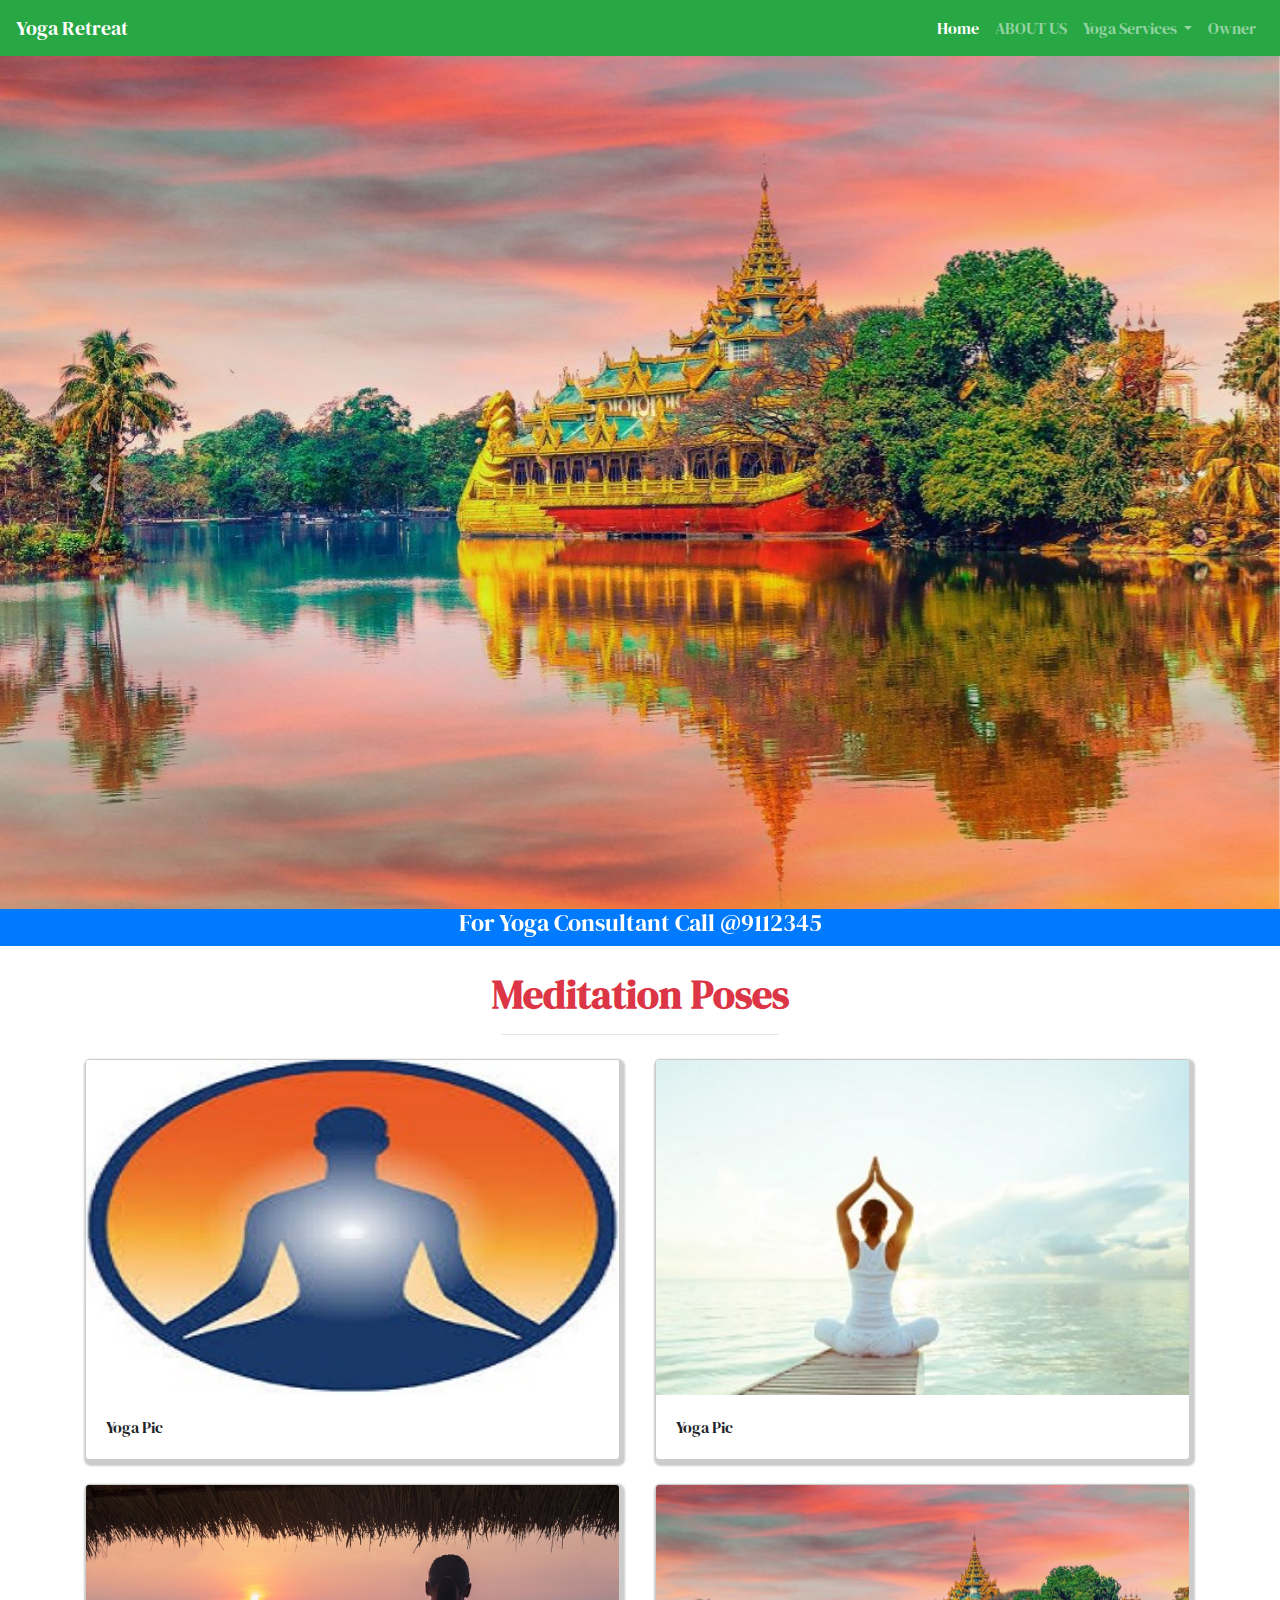
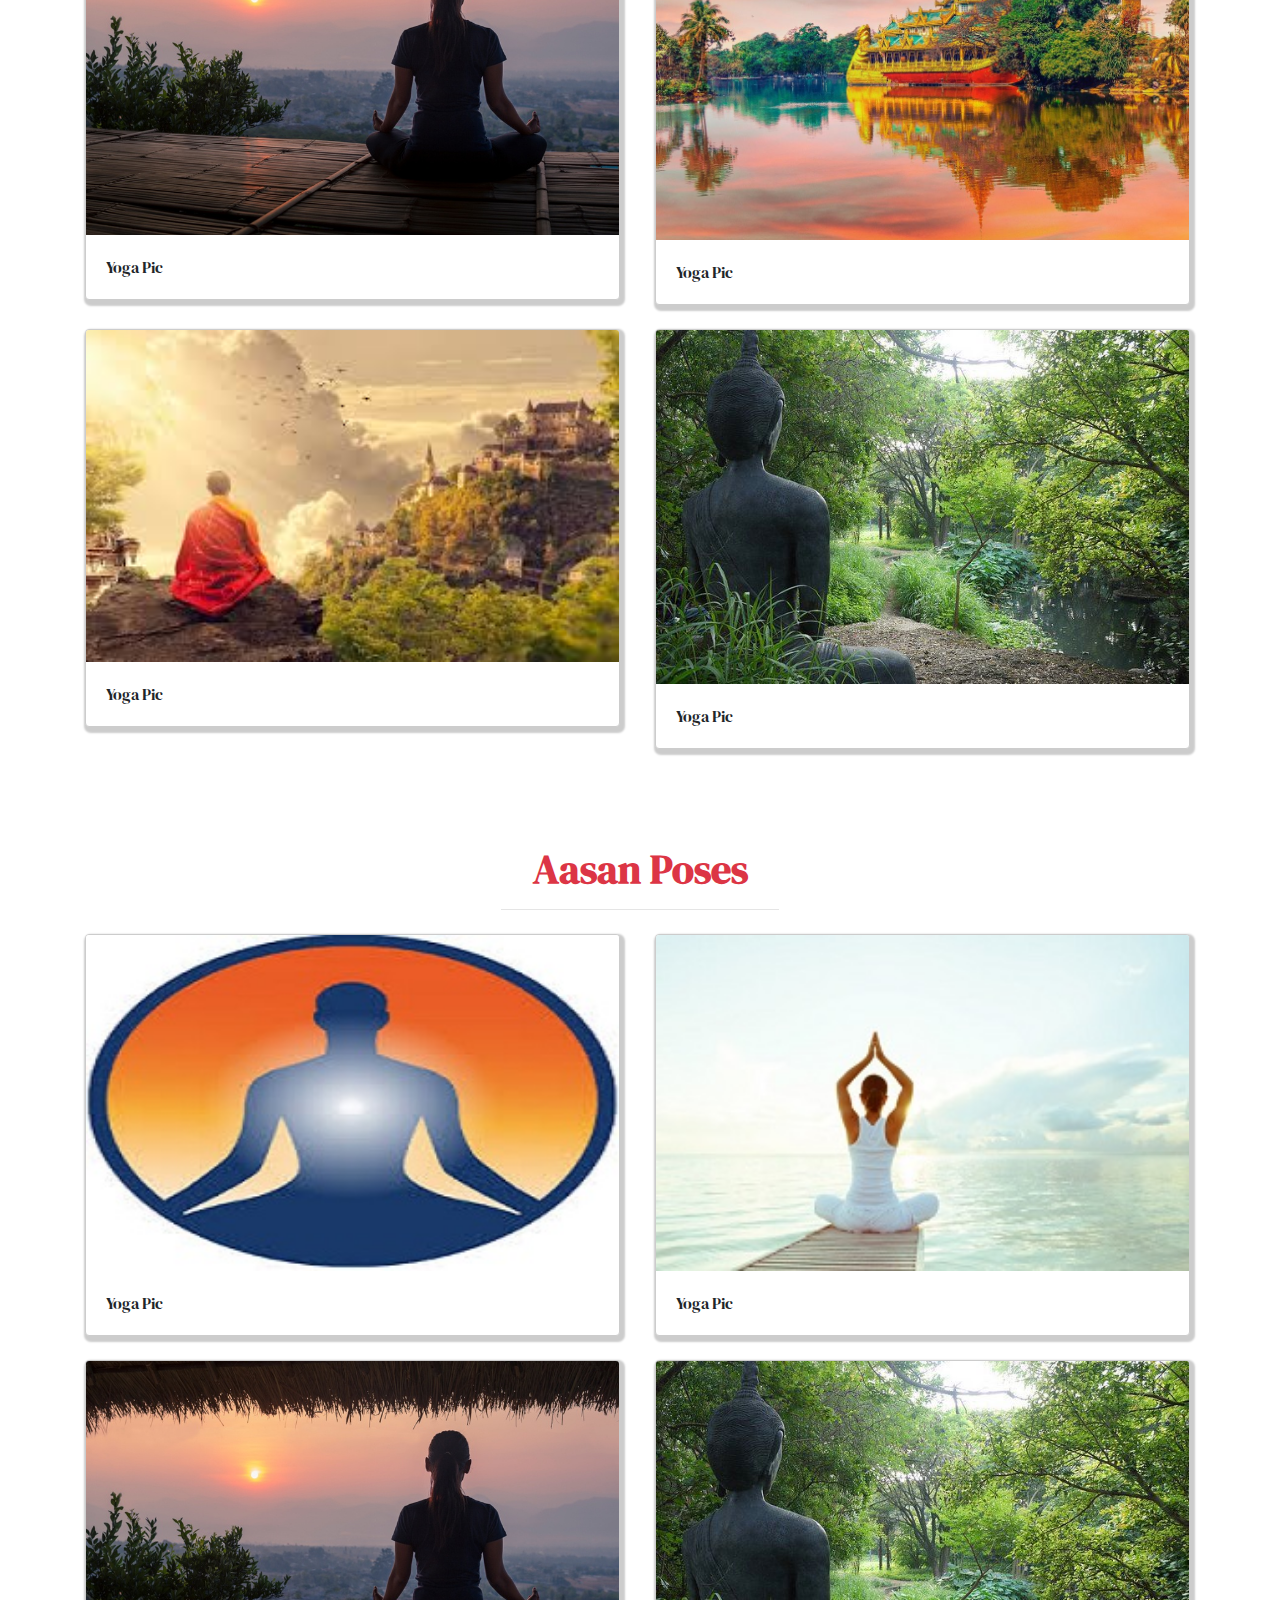
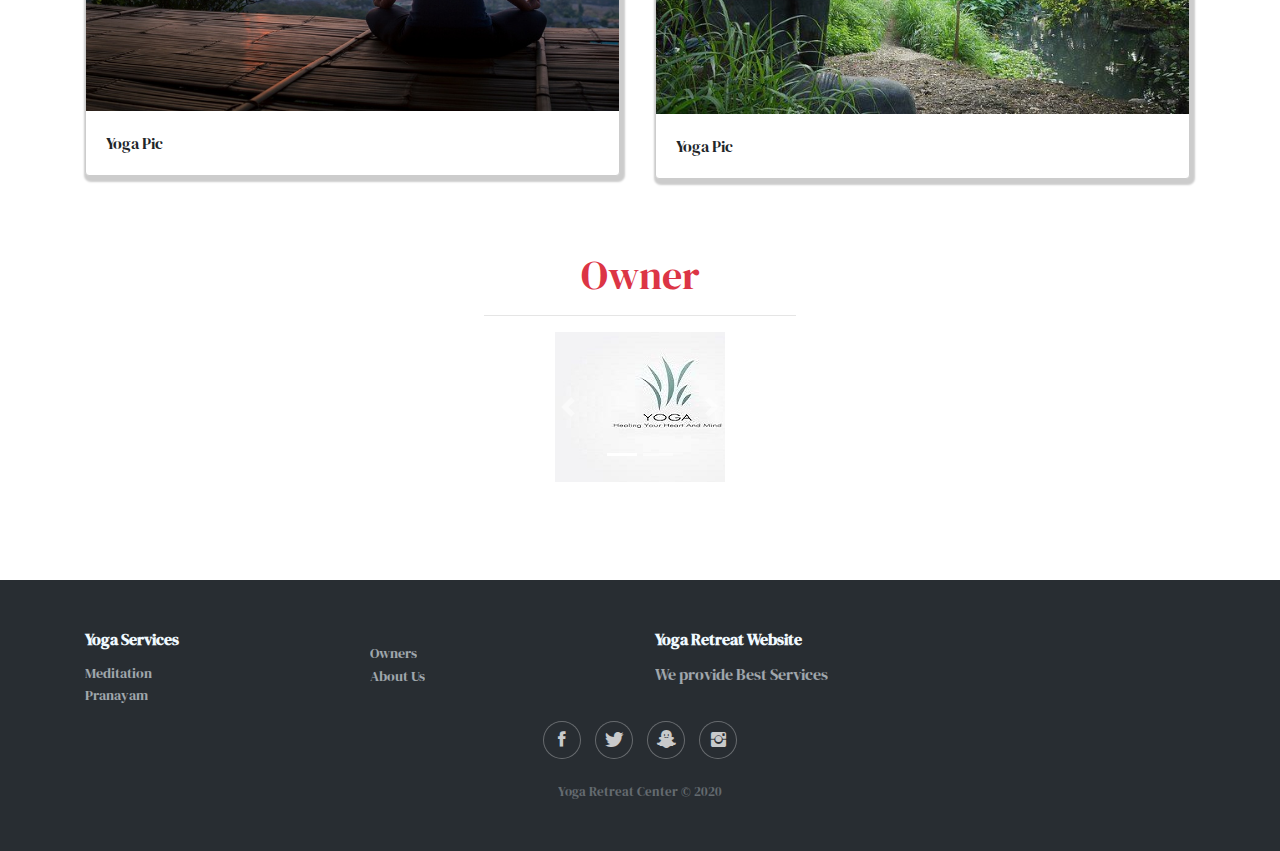
==== index.html @ 08ecc313 "hello" ====
<!DOCTYPE html>
<html lang="en">
<head>
    <meta charset="UTF-8">
    <meta name="viewport" content="width=device-width, initial-scale=1.0">
    <meta http-equiv="X-UA-Compatible" content="ie=edge">
    <title>KAUSHIK PROPERTIES</title>
    <!-- <link rel="stylesheet" type="text/css" href="bootstrap.css"> -->
    <link rel="stylesheet" href="https://maxcdn.bootstrapcdn.com/bootstrap/4.3.1/css/bootstrap.min.css">
    <link href="https://fonts.googleapis.com/css?family=DM+Serif+Display&display=swap" rel="stylesheet">
     <link rel="stylesheet" href="footer/assets/fonts/ionicons.min.css">
    <link rel="stylesheet" href="footer/assets/css/Footer-Dark.css">
    <link rel="stylesheet" href="footer/assets/css/styles.css">
    
    <style>
      html,body{width: 100%;}
      section{
        width: 100%;
        margin: 0;
        padding-top: 0;
      }
      *{
        font-family: 'DM Serif Display', serif;
        
      }
      .leasing{
        text-transform: capitalize;
      }
      .our_partners{
        height: 200px;
        width: 200px;
      }
      .second{
        width: 99%;
        transition: width 1s, height 1s, box-shadow 1s;
        box-shadow: 2px 3px 2px 3px #ccc;
         border:1px solid #ccc;
      }
      .second:hover{
        width: 100%;
      }
    </style>
</head>
<body>
   <header>
    <nav class="navbar navbar-expand-lg navbar-dark bg-success">
        <a class="navbar-brand" href="ks.html">Yoga Retreat</a>
        <button class="navbar-toggler" type="button" data-toggle="collapse" data-target="#navbarSupportedContent" aria-controls="navbarSupportedContent" aria-expanded="false" aria-label="Toggle navigation">
          <span class="navbar-toggler-icon"></span>
        </button>
      
        <div class="collapse navbar-collapse" id="navbarSupportedContent">
          <ul class="navbar-nav ml-auto">
            <li class="nav-item active">
              <a class="nav-link" href="ks.html">Home <span class="sr-only">(current)</span></a>
            </li>
            <li class="nav-item">
              <a class="nav-link" href="about.html">ABOUT US</a>
            </li>
            <li class="nav-item dropdown">
              <a class="nav-link dropdown-toggle" href="#" id="navbarDropdown" role="button" data-toggle="dropdown" aria-haspopup="true" aria-expanded="false">
                Yoga Services
              </a>
              <div class="dropdown-menu" aria-labelledby="navbarDropdown">
                <a class="dropdown-item" href="#comm_p">Meditation</a>
                <a class="dropdown-item" href="#ret_p">Pranayam</a>
              </div>
            </li>
            <!-- <li class="nav-item">
              <a class="nav-link" href="contactus.html">CONTACT US</a>
            </li> -->
            <li class="nav-item">
              <a class="nav-link" href="#partners">Owner</a>
            </li>
          </ul>
         <!--  <form class="form-inline my-2 my-lg-0">
            <input class="form-control mr-sm-2" type="search" placeholder="Search" aria-label="Search">
            <button class="btn btn-outline-success my-2 my-sm-0" type="submit">Search</button>
          </form> -->
        </div>
      </nav>
      <!-- NAVBAR ENDS -->
      <!-- COUROSELL STARTS -->
      <div id="carouselExampleControls" class="carousel slide" data-ride="carousel">
        <div class="carousel-inner">
          <div class="carousel-item active">
            <img src="images/5.jpg" class="d-block w-100" alt=" bussiness tower">
          </div>
          
          <div class="carousel-item">
            <img src="images/7.jpeg" class="d-block w-100" alt="spaze boulevard">
          </div>
          
        </div>
        <a class="carousel-control-prev" href="#carouselExampleControls" role="button" data-slide="prev">
          <span class="carousel-control-prev-icon" aria-hidden="true"></span>
          <span class="sr-only">Previous</span>
        </a>
        <a class="carousel-control-next" href="#carouselExampleControls" role="button" data-slide="next">
          <span class="carousel-control-next-icon" aria-hidden="true"></span>
          <span class="sr-only">Next</span>
        </a>
      </div>
      <!-- corousell ends -->
   </header> 
   <!-- header ends -->
   <!-- starts -->
<section>
   <article>
     <div class="container-fluid bg-primary text-white text-center px-0 ">
       <div class="row">
         <div class="col-lg-12 col-sm-12 col-md-12 col-xs-12">
       <h4 class="text-capitalize font-weight-normal "> for Yoga consultant call @9112345</h4>
      </div>
     </div>
     </div>
  </article>
</section> 
<!-- ends -->
  <!-- commercial property pics starts  -->
<section class="leasing" id="c_leas">
     <div class="container bg-white py-4 ">
      <h1 class="font-weight-bold text-capitalize text-center text-danger" id="comm_p">Meditation Poses</h1>
      <hr class="w-25 mx-auto">
    <div class="row my-4 text-body">
     <div class="col-lg-6 col-md-6 col-sm-12 col-xs-12 mb-4 ">
      <div class="second card">
        <img src="images/1.jpg" class="card-img-top" alt="">
        <div class="card-body">
          <p class="card-text"> yoga pic</p>
        </div>
      </div>
     </div>
      <div class=" col-lg-6 col-md-6 col-sm-12 col-xs-12 mb-4">
      <div class="second card" >
        <img src="images/2.jpg" class="card-img-top" alt="">
        <div class="card-body">
          <p class="card-text">Yoga pic</p>
        </div>
      </div>
    </div>
    <div class=" col-lg-6 col-md-6 col-sm-12 col-xs-12 mb-4">
      <div class="second card" >
        <img src="images/3.jpg" class="card-img-top" alt="">
        <div class="card-body">
          <p class="card-text">Yoga pic</p>
        </div>
      </div>
    </div>
    <div class=" col-lg-6 col-md-6 col-sm-12 col-xs-12 mb-4">
          <div class="second card">
            <img src="images/5.jpg" class="card-img-top" alt="">
            <div class="card-body">
              <p class="card-text">Yoga pic</p>
            </div>
          </div>
        </div>
        <div class=" col-lg-6 col-md-6 col-sm-12 col-xs-12 mb-4">
          <div class="second card">
            <img src="images/6.jpg" class="card-img-top" alt="">
            <div class="card-body">
              <p class="card-text">Yoga pic</p>
            </div>
          </div>
        </div>
        <div class=" col-lg-6 col-md-6 col-sm-12 col-xs-12 mb-4">
          <div class="second card">
            <img src="images/7.jpeg" class="card-img-top" alt="">
            <div class="card-body">
              <p class="card-text"> Yoga pic</p>
            </div>
          </div>

    </div>
  </div>
</div>
</section>
<!-- commercial property ends -->
<!-- retail property starts -->
<section class="leasing" id="r_leas">
    <div class="container bg-white py-4 ">
     <h1 class="font-weight-bold text-capitalize text-center text-danger" id="ret_p">Aasan poses</h1>
     <hr class="w-25 mx-auto">
   <div class="row my-4 text-body">
    <div class=" col-lg-6 col-md-6 col-sm-12  col-xs-12 mb-4">
     <div class="second card">
       <img src="images/1.jpg" class="card-img-top" alt="">
       <div class="card-body">
         <p class="card-text"> Yoga pic </p>
       </div>
     </div>
    </div>
     <div class=" col-lg-6 col-md-6 col-sm-12 col-xs-12 mb-4">
     <div class="second card" >
       <img src="images/2.jpg" class="card-img-top" alt="">
       <div class="card-body">
         <p class="card-text"> Yoga pic </p>
       </div>
     </div>
   </div>
   <div class=" col-lg-6 col-md-6 col-sm-12 col-xs-12 mb-4">
     <div class="second card" >
       <img src="images/3.jpg" class="card-img-top" alt="">
       <div class="card-body">
         <p class="card-text"> Yoga pic</p>
       </div>
     </div>
   </div>
   <div class=" col-lg-6 col-md-6 col-sm-12 col-xs-12 mb-4">
         <div class="second card">
           <img src="images/7.jpeg" class="card-img-top" alt="">
           <div class="card-body">
             <p class="card-text"> Yoga pic</p>
           </div>
         </div>
    </div>
 </div>
</div>

</section>
<!-- retail property ends -->

<!-- our partners starts -->
<section class="container-fluid" id="partners">
  <article>
     <h1 class="text-capitalize text-center text-danger">Owner</h1>
    <hr class="w-25 mx-auto">
  </article>
</section>
<section class="container-fluid our_partners">
  <div id="demo" class="carousel slide" data-ride="carousel">
  <!-- Indicators -->
  <ul class="carousel-indicators">
    <li data-target="#demo" data-slide-to="0" class="active"></li>
    <li data-target="#demo" data-slide-to="1"></li>
  </ul>

  <!-- The slideshow -->
  <div class="carousel-inner">
    <div class="carousel-item active">
      <img src="images/yogalogo.jpg" alt="college search">
    </div>
    <div class="carousel-item">
      <img src="images/2.jpg" alt="hexagon consulting pvt ltd">
    </div>
  </div>

  <!-- Left and right controls -->
  <a class="carousel-control-prev" href="#demo" data-slide="prev">
    <span class="carousel-control-prev-icon"></span>
  </a>
  <a class="carousel-control-next" href="#demo" data-slide="next">
    <span class="carousel-control-next-icon"></span>
  </a>

</div>
</section>
<!-- about us ends -->
<!-- footer -->
<section class="mt-5 ">
  <div class="footer-dark">
        <footer>
            <div class="container">
                <div class="row">
                    <div class="col-sm-6 col-md-3 item">
                        <h3>Yoga Services</h3>
                        <ul>
                            <li><a href="#c_leas">Meditation</a></li>
                            <li><a href="#r_leas">Pranayam</a></li>
                            
                        </ul>
                    </div>
                    <div class="col-sm-6 col-md-3 item">
                        <h3></h3>
                        <ul>
                            <li><a href="#partners">Owners</a></li>
                            <li><a href="about.html">About Us</a></li>
                        
                        </ul>
                    </div>
                    <div class="col-md-6 item text">
                        <h3>Yoga Retreat Website</h3>
                        <p>We provide Best Services</p>
                    </div>
                    <div class="col item social"><a href="#"><i class="icon ion-social-facebook"></i></a><a href="#"><i class="icon ion-social-twitter"></i></a><a href="#"><i class="icon ion-social-snapchat"></i></a><a href="#"><i class="icon ion-social-instagram"></i></a></div>
                </div>
                <p class="copyright">Yoga Retreat Center © 2020</p>
            </div>
        </footer>
    </div>
</section>
     <!-- footer ends -->
  <!-- SCRIPT TAG BOOTSTRAP -->
    <!-- jQuery library -->
<script src="https://ajax.googleapis.com/ajax/libs/jquery/3.4.1/jquery.min.js"></script>

<!-- Popper JS -->
<script src="https://cdnjs.cloudflare.com/ajax/libs/popper.js/1.14.7/umd/popper.min.js"></script>

<!-- Latest compiled JavaScript -->
<script src="https://maxcdn.bootstrapcdn.com/bootstrap/4.3.1/js/bootstrap.min.js"></script>
   
</body>
</html>
---- footer/assets/css/Footer-Dark.css ----
.footer-dark {
  padding:50px 0;
  color:#f0f9ff;
  background-color:#282d32;
}

.footer-dark h3 {
  margin-top:0;
  margin-bottom:12px;
  font-weight:bold;
  font-size:16px;
}

.footer-dark ul {
  padding:0;
  list-style:none;
  line-height:1.6;
  font-size:14px;
  margin-bottom:0;
}

.footer-dark ul a {
  color:inherit;
  text-decoration:none;
  opacity:0.6;
}

.footer-dark ul a:hover {
  opacity:0.8;
}

@media (max-width:767px) {
  .footer-dark .item:not(.social) {
    text-align:center;
    padding-bottom:20px;
  }
}

.footer-dark .item.text {
  margin-bottom:36px;
}

@media (max-width:767px) {
  .footer-dark .item.text {
    margin-bottom:0;
  }
}

.footer-dark .item.text p {
  opacity:0.6;
  margin-bottom:0;
}

.footer-dark .item.social {
  text-align:center;
}

@media (max-width:991px) {
  .footer-dark .item.social {
    text-align:center;
    margin-top:20px;
  }
}

.footer-dark .item.social > a {
  font-size:20px;
  width:36px;
  height:36px;
  line-height:36px;
  display:inline-block;
  text-align:center;
  border-radius:50%;
  box-shadow:0 0 0 1px rgba(255,255,255,0.4);
  margin:0 8px;
  color:#fff;
  opacity:0.75;
}

.footer-dark .item.social > a:hover {
  opacity:0.9;
}

.footer-dark .copyright {
  text-align:center;
  padding-top:24px;
  opacity:0.3;
  font-size:13px;
  margin-bottom:0;
}
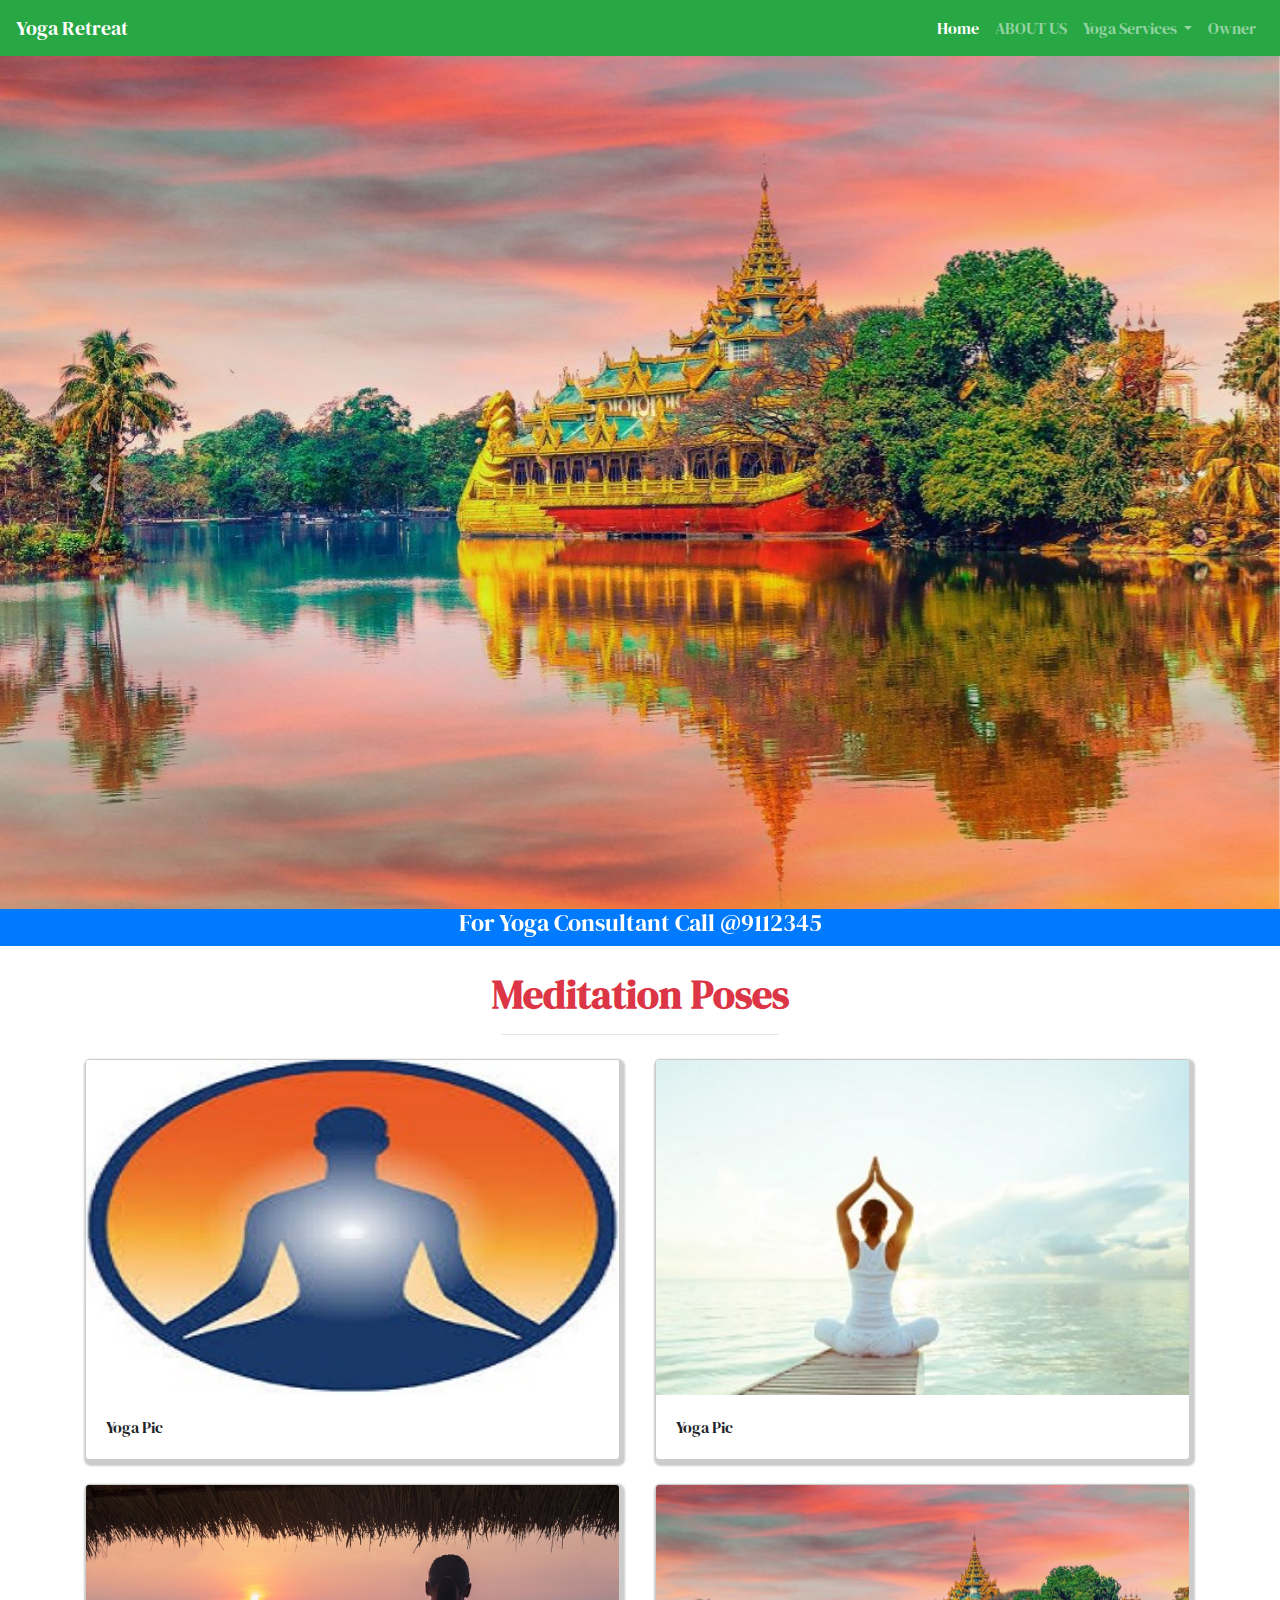
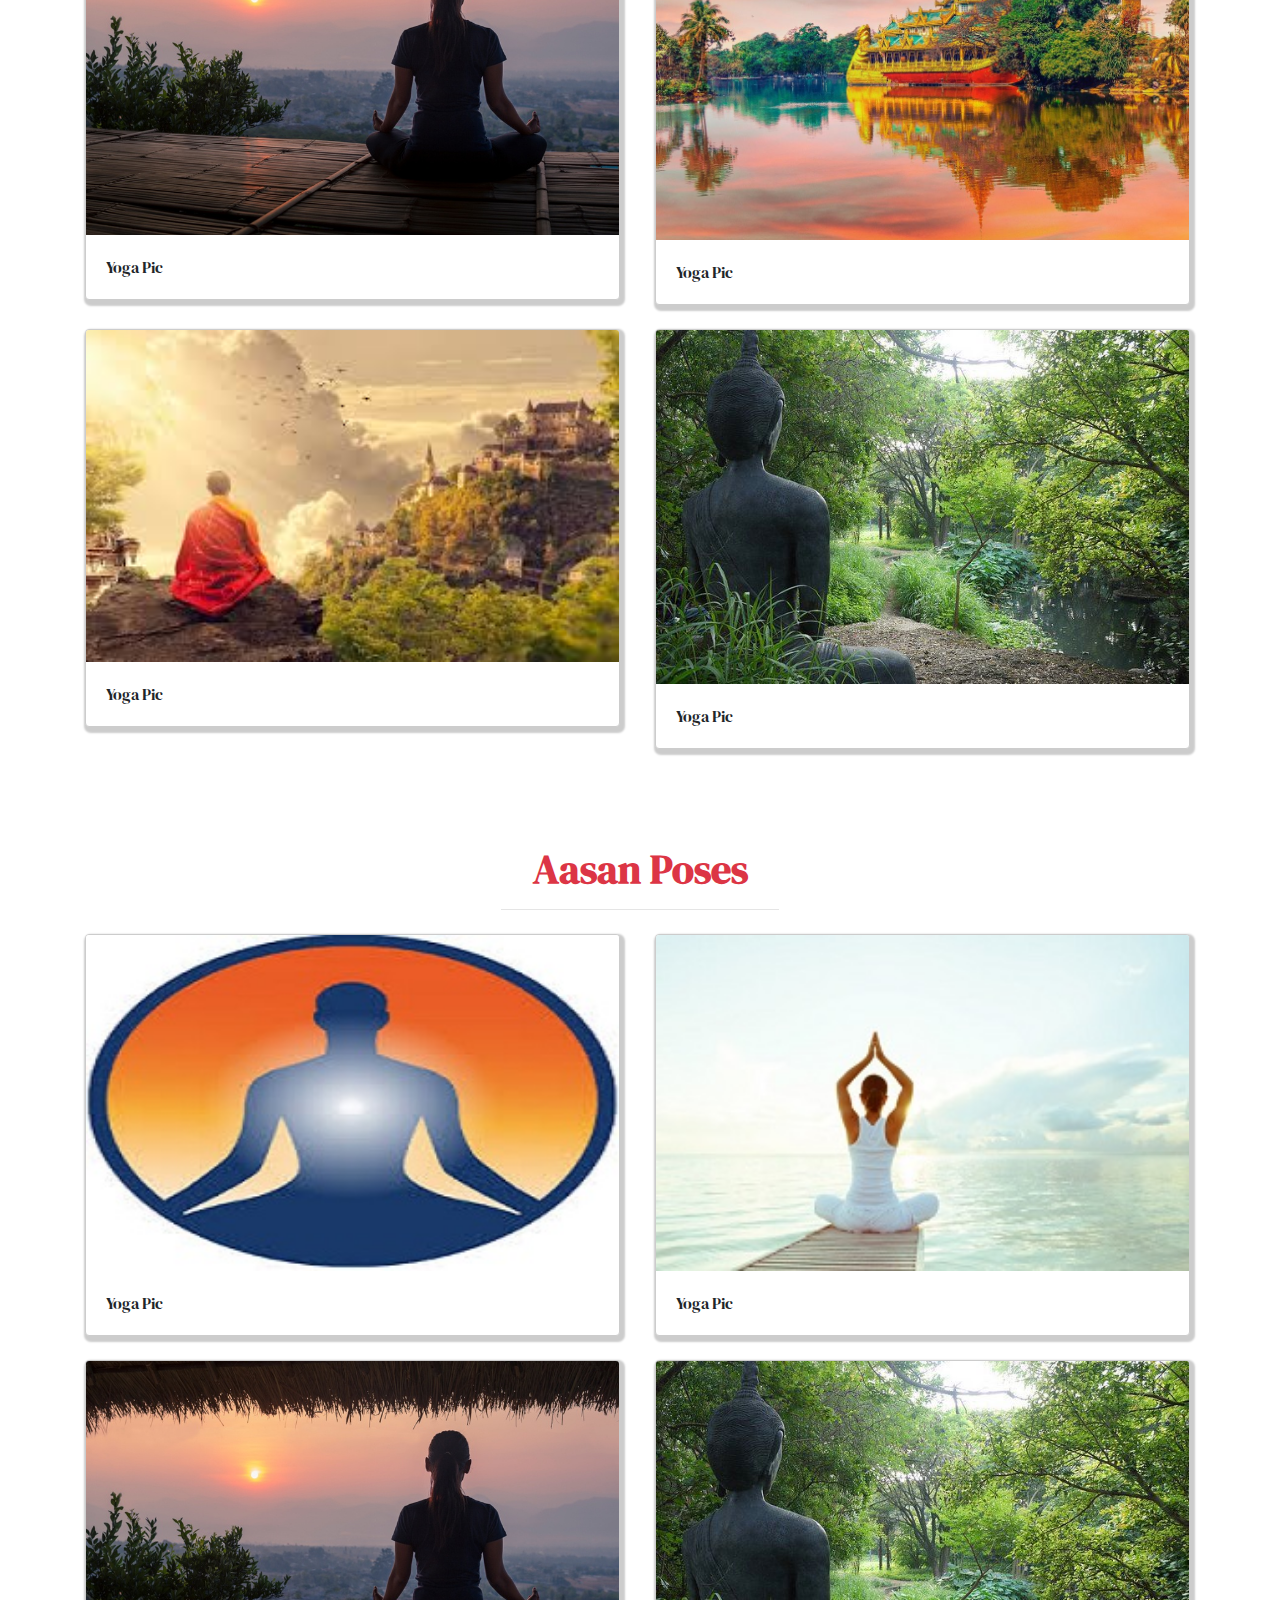
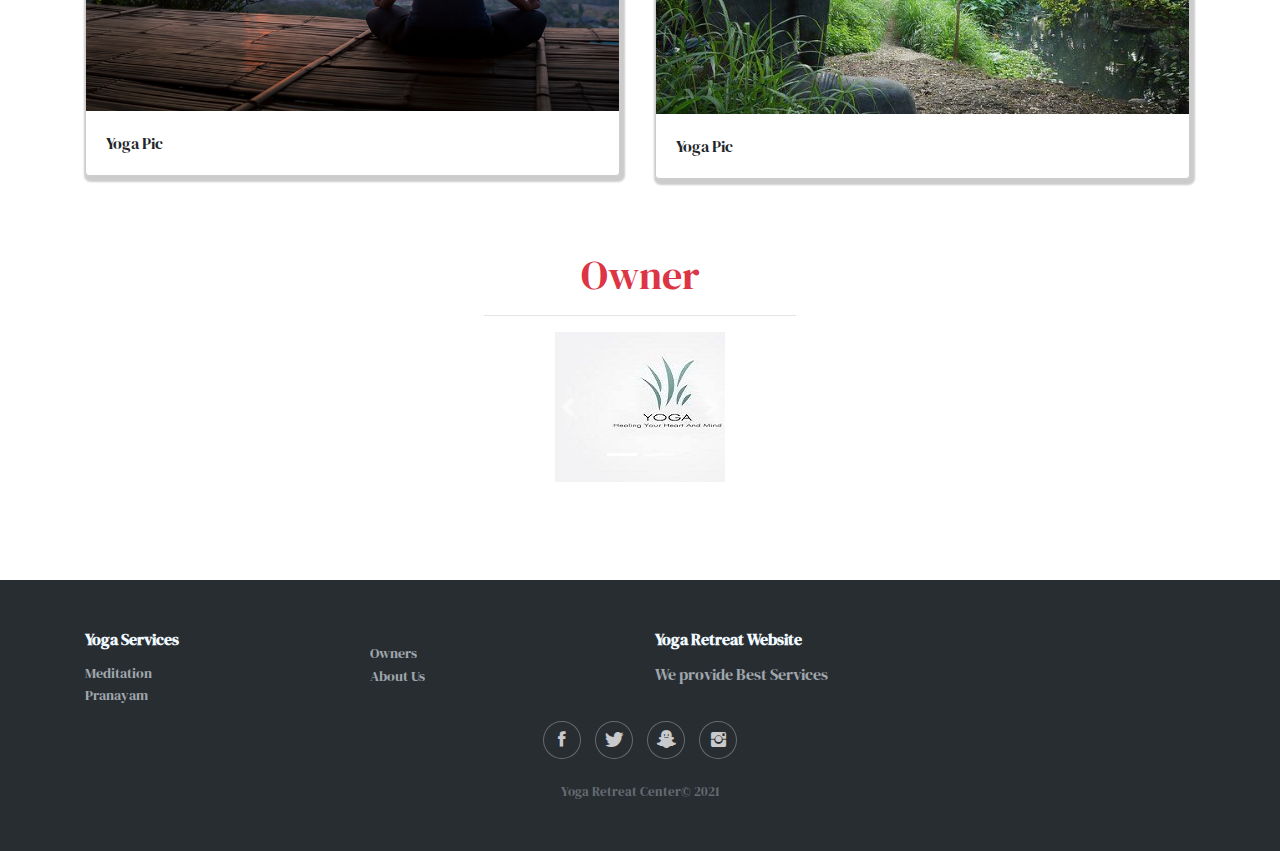
==== commit e62d3d94: "Update index.html" ====
--- a/index.html
+++ b/index.html
@@ -4,7 +4,7 @@
     <meta charset="UTF-8">
     <meta name="viewport" content="width=device-width, initial-scale=1.0">
     <meta http-equiv="X-UA-Compatible" content="ie=edge">
-    <title>KAUSHIK PROPERTIES</title>
+    <title>Yoga Retreat</title>
     <!-- <link rel="stylesheet" type="text/css" href="bootstrap.css"> -->
     <link rel="stylesheet" href="https://maxcdn.bootstrapcdn.com/bootstrap/4.3.1/css/bootstrap.min.css">
     <link href="https://fonts.googleapis.com/css?family=DM+Serif+Display&display=swap" rel="stylesheet">
@@ -44,7 +44,7 @@
 <body>
    <header>
     <nav class="navbar navbar-expand-lg navbar-dark bg-success">
-        <a class="navbar-brand" href="ks.html">Yoga Retreat</a>
+        <a class="navbar-brand" href="index.html">Yoga Retreat</a>
         <button class="navbar-toggler" type="button" data-toggle="collapse" data-target="#navbarSupportedContent" aria-controls="navbarSupportedContent" aria-expanded="false" aria-label="Toggle navigation">
           <span class="navbar-toggler-icon"></span>
         </button>
@@ -52,7 +52,7 @@
         <div class="collapse navbar-collapse" id="navbarSupportedContent">
           <ul class="navbar-nav ml-auto">
             <li class="nav-item active">
-              <a class="nav-link" href="ks.html">Home <span class="sr-only">(current)</span></a>
+              <a class="nav-link" href="index.html">Home <span class="sr-only">(current)</span></a>
             </li>
             <li class="nav-item">
               <a class="nav-link" href="about.html">ABOUT US</a>
@@ -284,7 +284,7 @@
                     </div>
                     <div class="col item social"><a href="#"><i class="icon ion-social-facebook"></i></a><a href="#"><i class="icon ion-social-twitter"></i></a><a href="#"><i class="icon ion-social-snapchat"></i></a><a href="#"><i class="icon ion-social-instagram"></i></a></div>
                 </div>
-                <p class="copyright">Yoga Retreat Center © 2020</p>
+                <p class="copyright">Yoga Retreat Center© 2021</p>
             </div>
         </footer>
     </div>
@@ -301,4 +301,4 @@
 <script src="https://maxcdn.bootstrapcdn.com/bootstrap/4.3.1/js/bootstrap.min.js"></script>
    
 </body>
-</html>+</html>
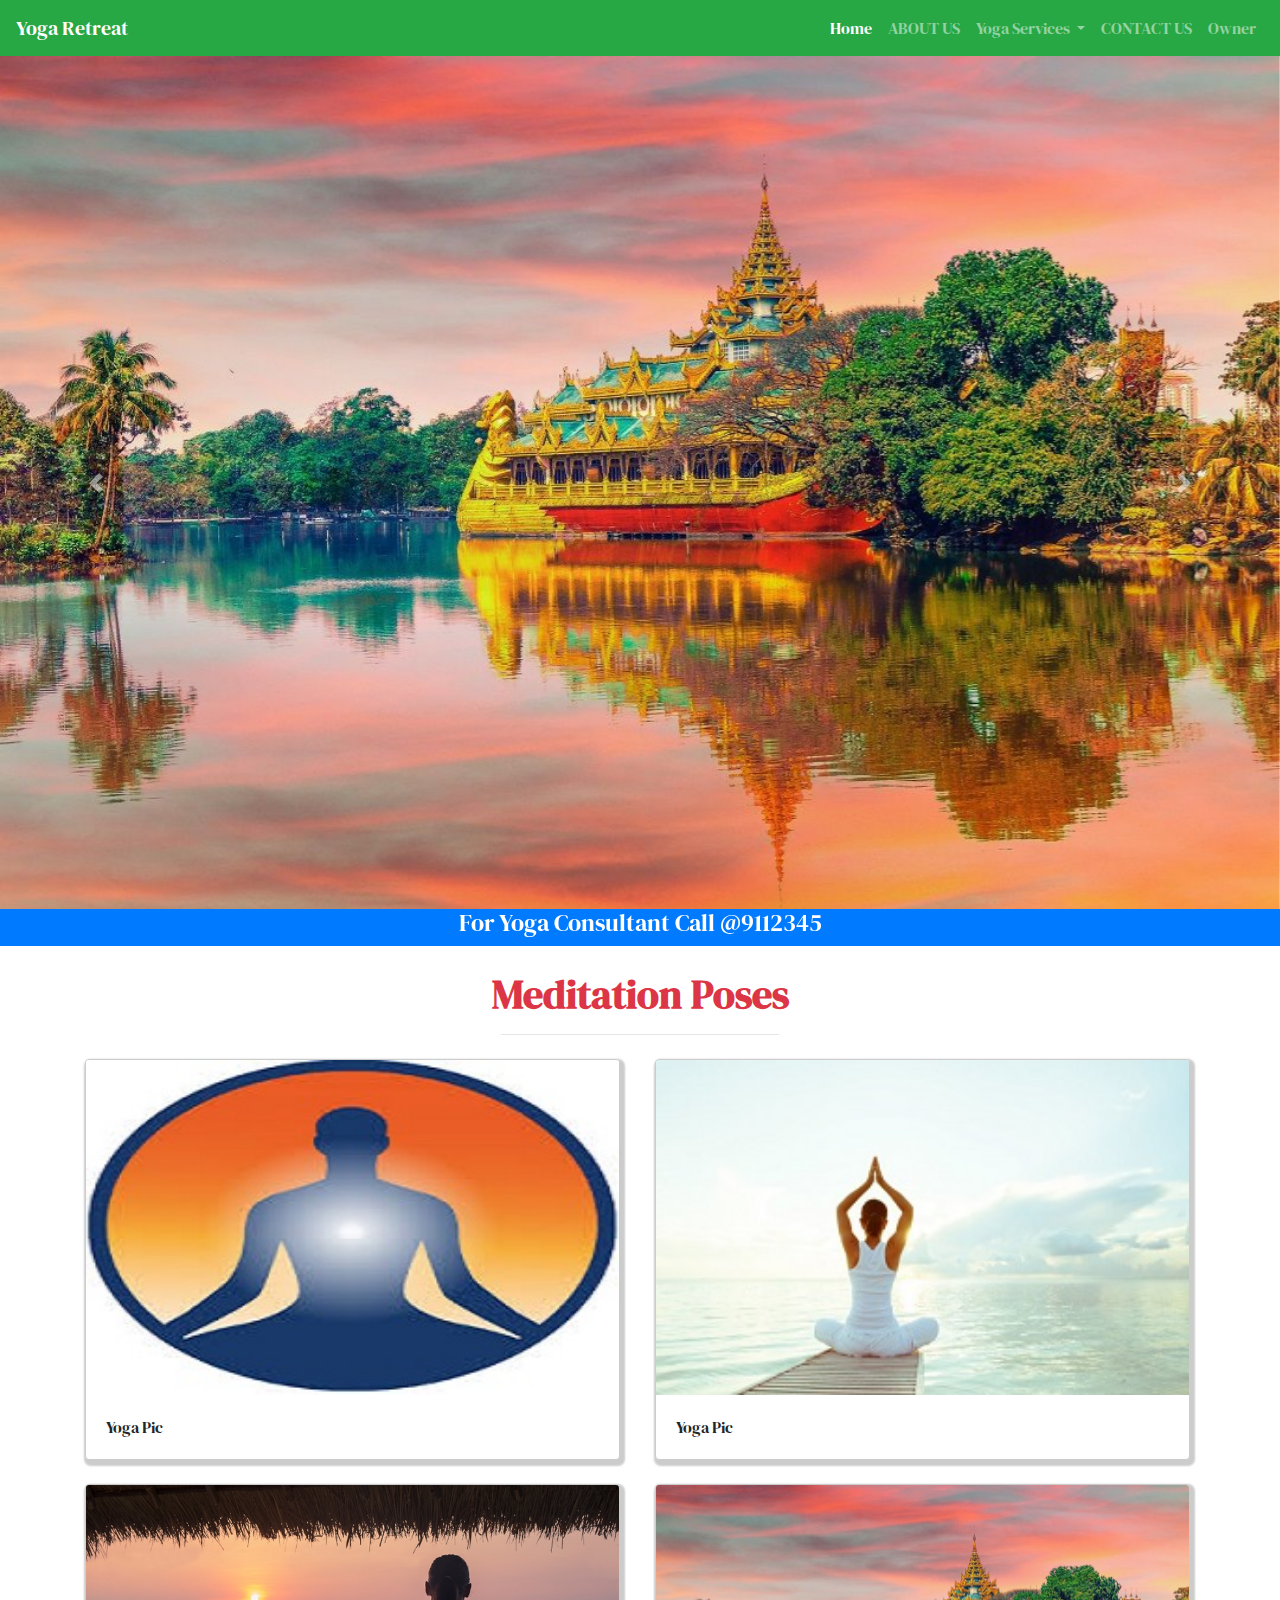
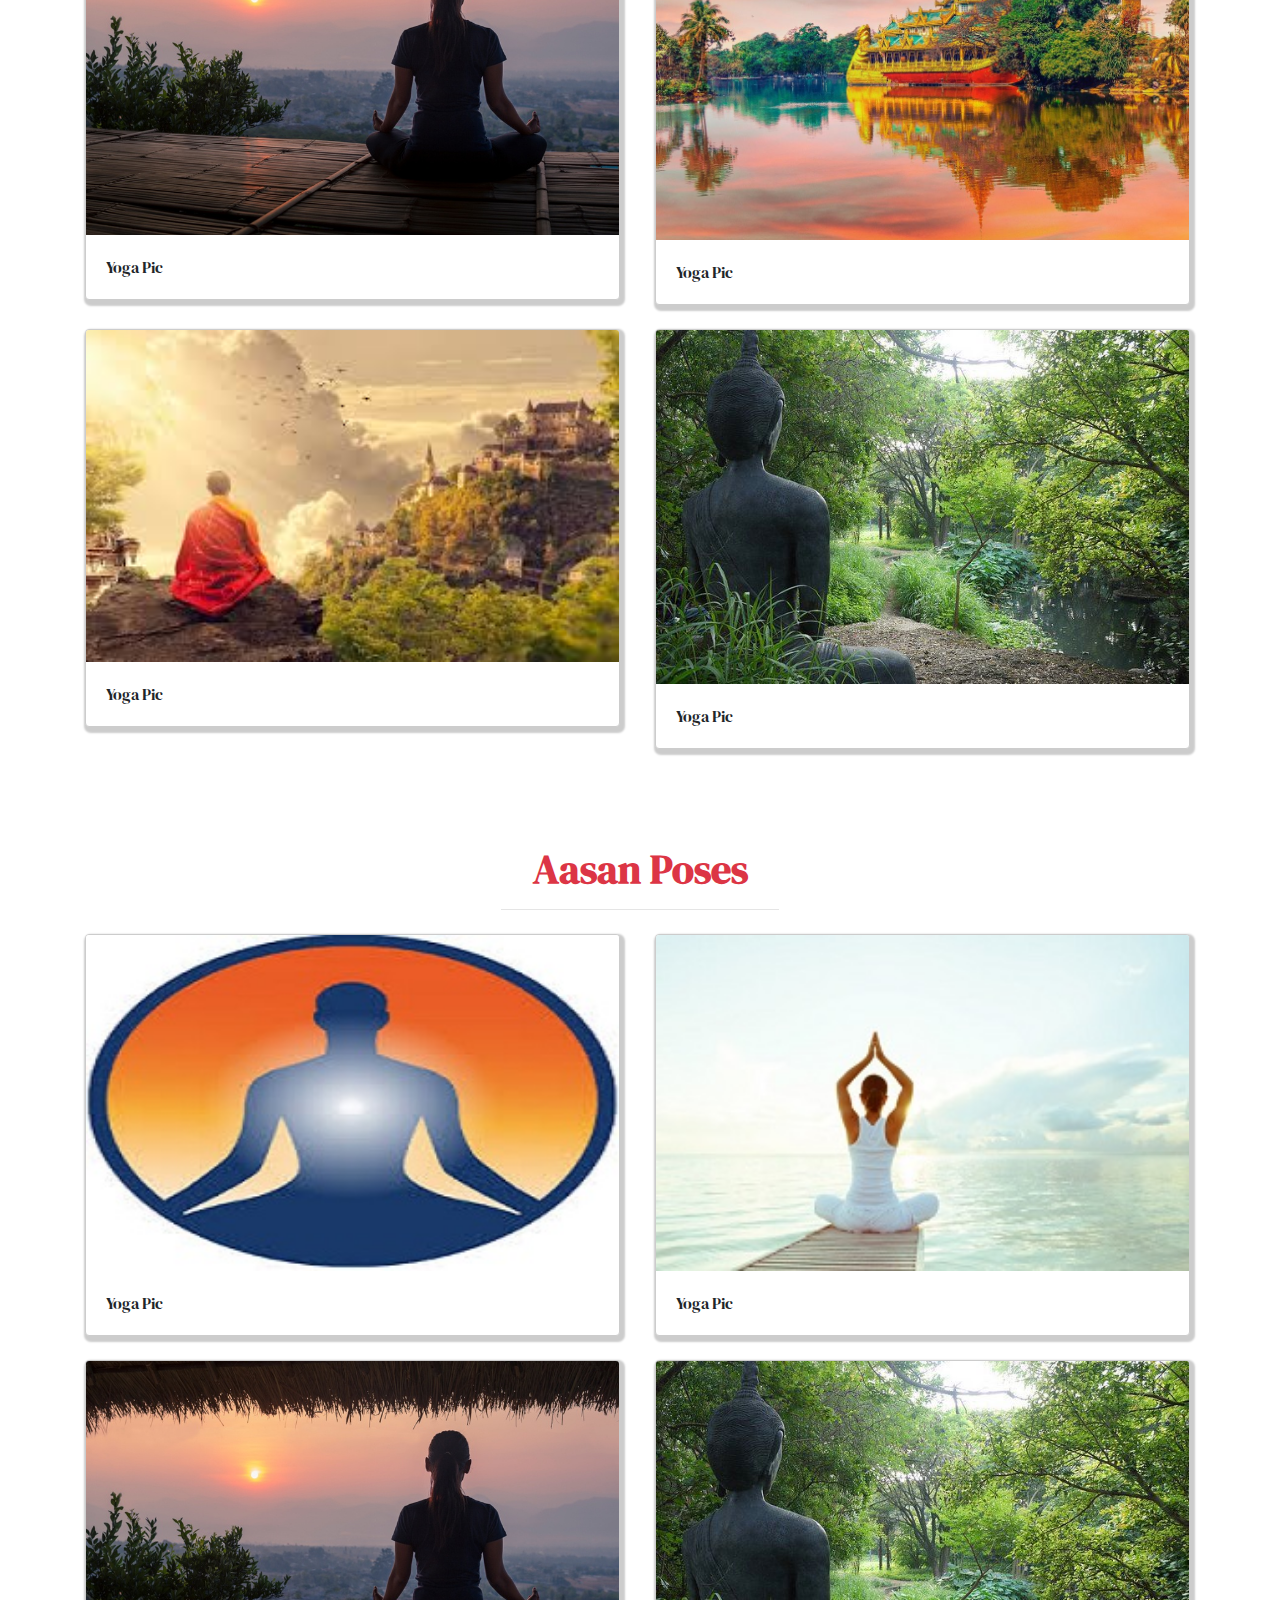
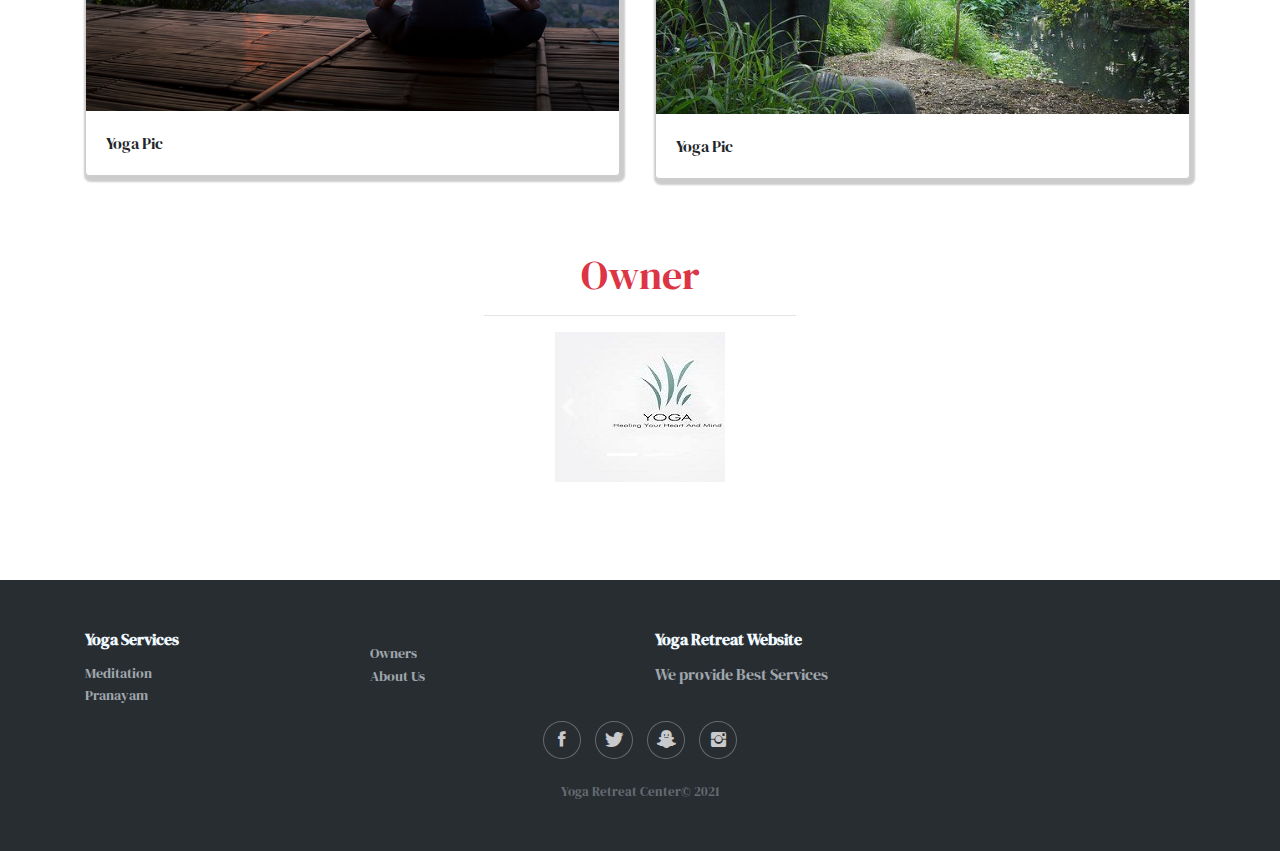
==== commit 515861d8: "Update index.html" ====
--- a/index.html
+++ b/index.html
@@ -66,9 +66,9 @@
                 <a class="dropdown-item" href="#ret_p">Pranayam</a>
               </div>
             </li>
-            <!-- <li class="nav-item">
-              <a class="nav-link" href="contactus.html">CONTACT US</a>
-            </li> -->
+            <li class="nav-item">
+              <a class="nav-link" href="https://docs.google.com/forms/d/e/1FAIpQLSf20vgIfiAicJTguzeup4Y7S5F3rh0q7ni3nRVXNGFd_BHVVQ/viewform?usp=pp_url">CONTACT US</a>
+            </li>
             <li class="nav-item">
               <a class="nav-link" href="#partners">Owner</a>
             </li>
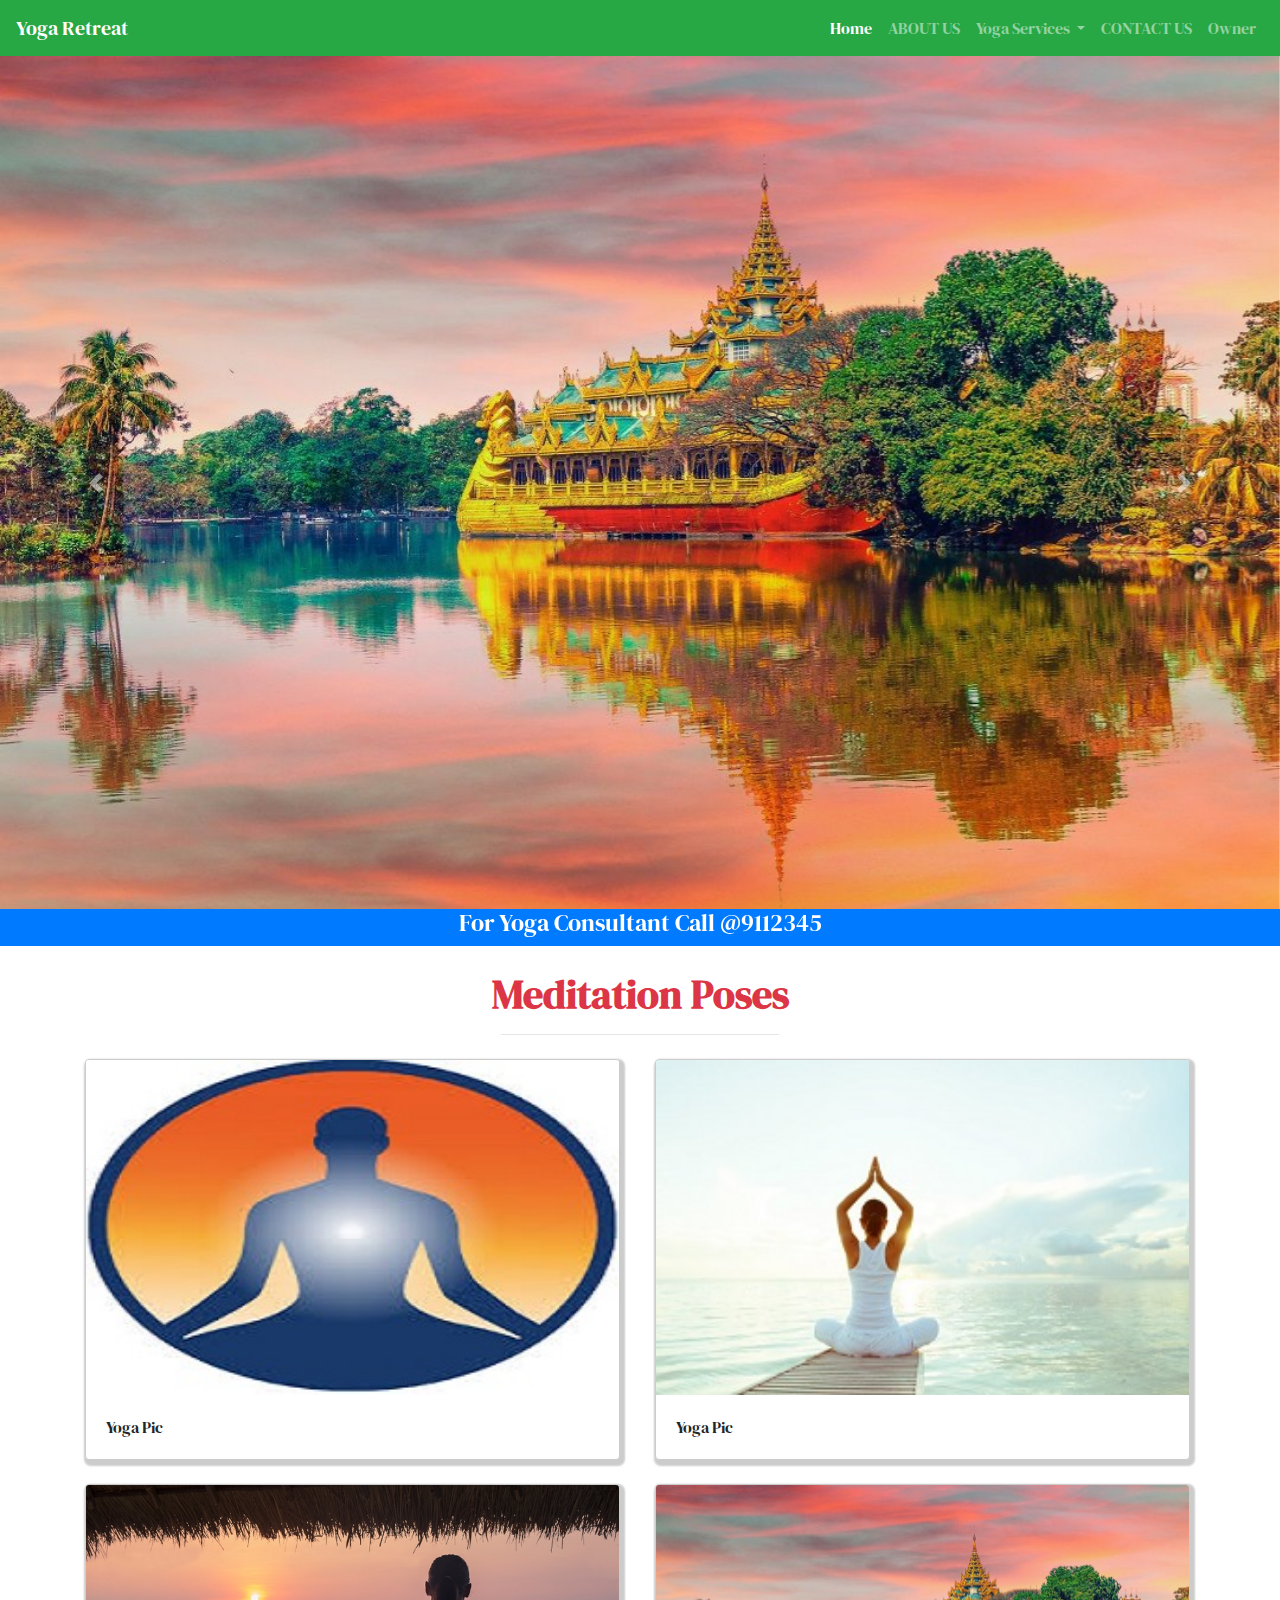
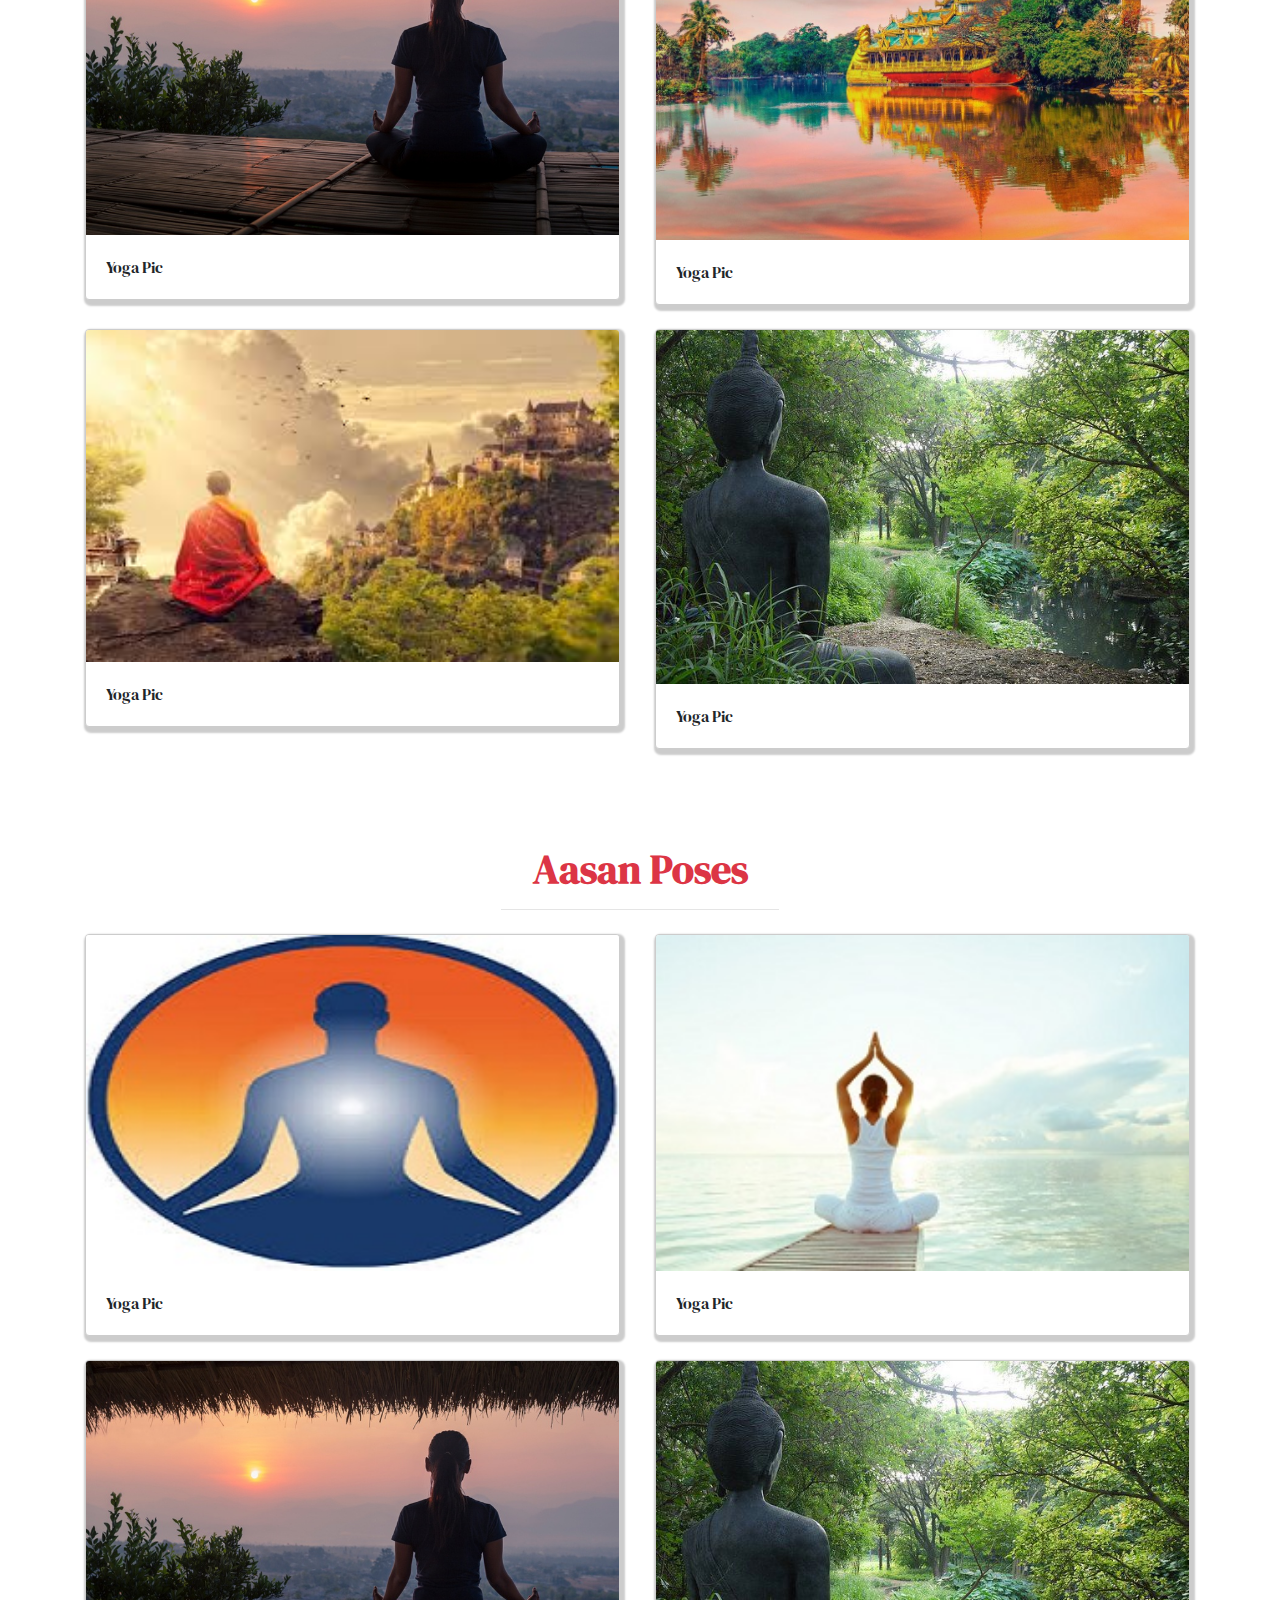
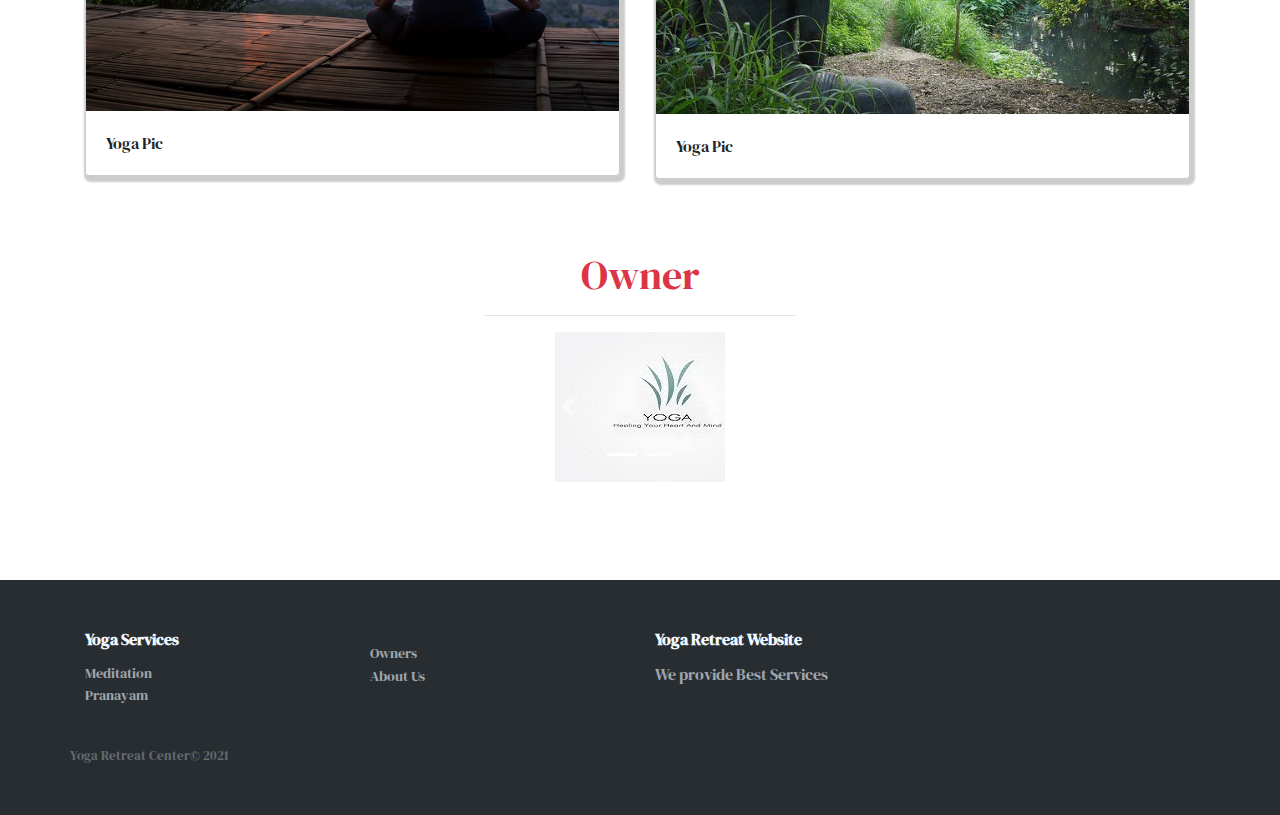
==== commit 73f6a9c8: "Update index.html" ====
--- a/index.html
+++ b/index.html
@@ -282,8 +282,7 @@
                         <h3>Yoga Retreat Website</h3>
                         <p>We provide Best Services</p>
                     </div>
-                    <div class="col item social"><a href="#"><i class="icon ion-social-facebook"></i></a><a href="#"><i class="icon ion-social-twitter"></i></a><a href="#"><i class="icon ion-social-snapchat"></i></a><a href="#"><i class="icon ion-social-instagram"></i></a></div>
-                </div>
+                   
                 <p class="copyright">Yoga Retreat Center© 2021</p>
             </div>
         </footer>
